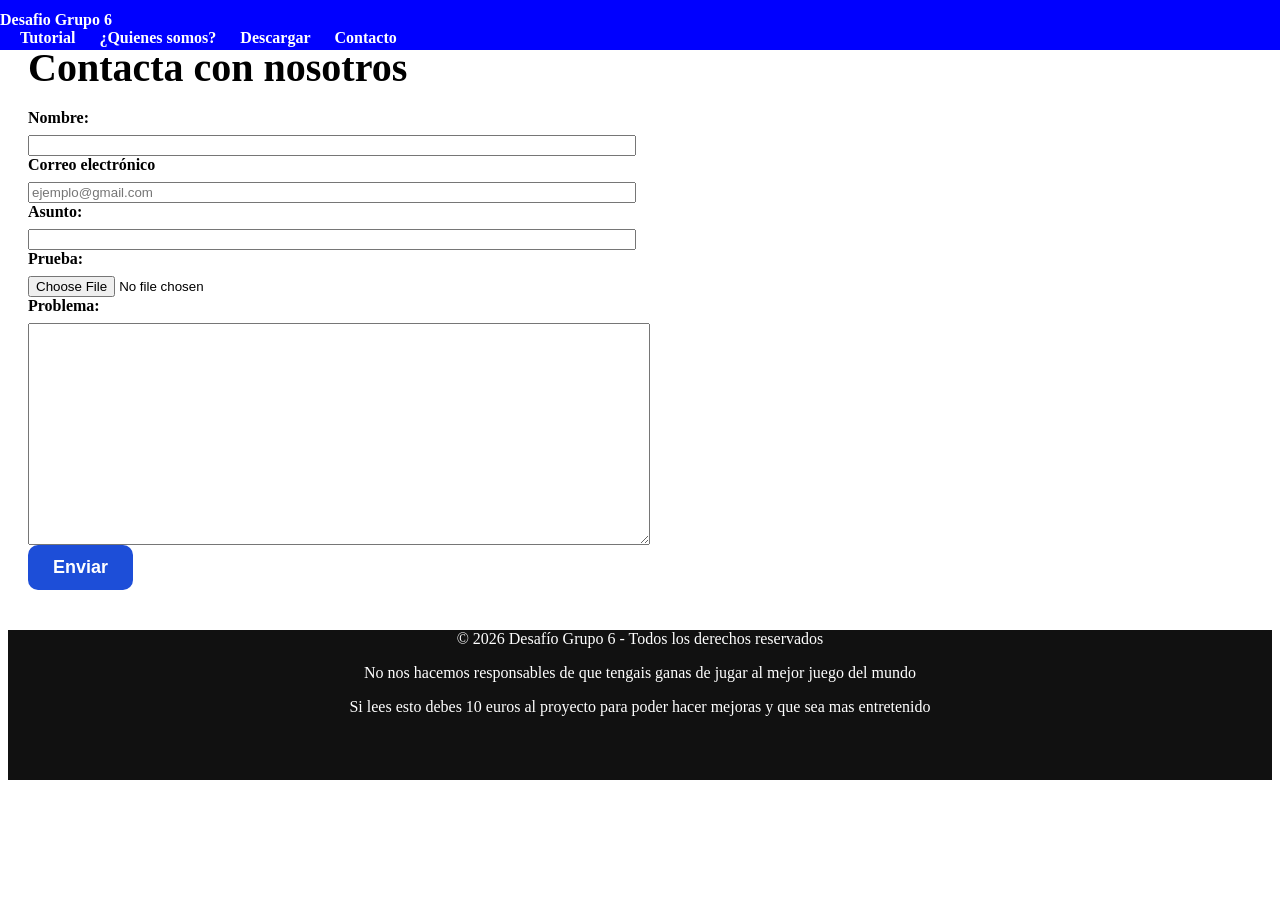
==== Lenguaje_de_Marcas/HTML/Contacta.html @ 495e6d05 "rf" ====
<!DOCTYPE html>
<HTML>
    <head>
        <title>Desafio 6</title>
        <meta lang="es"></meta>
        <meta charset="UTF-8"></meta>
        <meta name="keywords" lang="es" content="Piedra Papel Tijera, Piedra papel tijera lagarto spock, 3 en raya"></meta>
        <meta name="keywords" lang="Ro" content="Rock Paper Scissors, Rock Paper Scissors Lizard Spock, Tic-Tac-Toe"></meta>
        <meta name="viewport" 
        content="width=device-width initial-scale=1.0, shrink-to-fit=no"></meta>
        <link href="../CSS/Desafio6.css" rel="stylesheet" type="text/css">   
        <link href="../FrameWorks/css/bootstrap.min.css" rel="stylesheet">
    </head>

                    <!-- col puede ser xxl,xl,lg,md,sm,vacia'-->
                <!-- xxl significa que colapsa a los 1400px-->
                <!-- xl significa que colapsa a los 1200px-->
                <!-- lg significa que colapsa a los 992px-->
                <!-- md significa que colapsa a los 768px-->
                <!-- sd significa que colapsa a los 576px-->
                <!-- vacia significa que NO colapsa-->

    <body>
     <header>
    <div class="container-fluid">
        <div class="row ">

            <div class="col-12 col-lg-3 text-lg-start">
                <a href="../../index.html" class="animation titulo"> Desafio Grupo 6</a>
            </div>

            <div class="col-12 col-lg-9">
                <nav class="nav flex-column flex-lg-row justify-content-center justify-content-lg-end text-center">
                    <a class="enlace-menu" href="Tutorial.html">Tutorial</a>
                    <a class="enlace-menu" href="QuienesSomos.html">¿Quienes somos?</a>
                    <a class="enlace-menu" href="Descargar.html">Descargar</a>
                    <a class="enlace-menu" href="Contacta.html">Contacto</a>
                </nav>
            </div>

        </div>
    </div>
</header>
<br/><br/>
        <div>
            <div class="Margen Contacta">
                Contacta con nosotros
            </div>
<br/>

<div class="container">
    <div class="row">
        <form action="https://formspree.io/f/xdaygogq" method="POST" class="col-lg-12 Margen Formulario">
            <div class="row">

                <div class="col-lg-6 mb-3">
                    <label for="nombre">Nombre:</label>
                    <input type="text" id="nombre" name="nombre" class="form-control" required>
                </div>

                <div class="col-lg-6 mb-3">
                    <label for="correo" class="form-label">Correo electrónico</label>
                    <input type="email" class="form-control" id="correo" name="email" placeholder="ejemplo@gmail.com" required>
                </div>

                <div class="col-lg-6 mb-3">
                    <label for="asunto">Asunto:</label>
                    <input type="text" id="asunto" name="asunto" class="form-control" required>
                </div>
                 <div class="col-lg-6 mb-3">
                    <label for="archivo">Prueba:</label>
                    <input type="file" id="archivo" name="archivo" class="form-control">
                 </div>

                <div class="col-12 mb-3">
                    <label for="problema">Problema:</label>
                    <textarea id="problema" name="message" rows="8" class="form-control" required></textarea>
                </div>

                <div class="col-12 mb-3">
                    <button type="submit" class="btn-enviar">Enviar</button>
                </div>

            </div>
        </form>
    </div>
</div>
<footer class="pie">
    <p>© 2026 Desafío Grupo 6 - Todos los derechos reservados</p>
    <p>No nos hacemos responsables de que tengais ganas de jugar al mejor juego del mundo</p>
    <p>Si lees esto debes 10 euros al proyecto para poder hacer mejoras y que sea mas entretenido</p>
</footer>
</body>
---- Lenguaje_de_Marcas/CSS/Desafio6.css ----
/* Css Header Todas Las Diapositivas*/

header{
    position: fixed;
    top: 0;
    left: 0;
    width: 100%;
    z-index: 1;
    min-height: 50px;
    background-color: blue;
    
}
@media (max-width: 991.98px){
    body{
        padding-top: 140px;
    }
    .pie{
        padding-top: 20px;
    }
}

.animation{
    display: inline-block;
    animation-name: Animacion1;
    animation-duration: 10s;
    animation-iteration-count: infinite;
    animation-direction: normal;
    font-weight: bold;
}


@keyframes Animacion1{
    from{
        color: red;
        transform: translateX(0) scale(1);
    }

    50%{
        color: black;
        transform: translateX(400px) scale(1.6);
    }

    to{
        color: red;
        transform: translateX(0) scale(1);
    }
}

.titulo{
    color: white;
    text-decoration: none;
    padding-top: 11px;
}

.enlace-menu{
    color: white;
    text-decoration: none;
    margin-left: 20px;
    justify-content: center;
    z-index: 78;
    font-weight: bold;
    align-items: center;
    padding-top: 11px;
}

.enlace-menu:hover{
    color: yellow;
    font-weight: bold;

}

.enlace-menu:hover{
    color: yellow;
}



.pie{
    background-color: #111;
    color: white;
    text-align: center;
    margin-top: 40px;
    height: 150px;
}
/* Css Pagina Principal*/
.Contenedor{
    display: grid;
   grid-template-columns:repeat(12,1fr);
    grid-template-rows:repeat(19,100px);
}
.imagenprincipal{
    grid-column: 1/13;
    grid-row: 1/8;
    background-image: url(../Imagenes/ImagenPrincipal.png);
background-size: cover;     /* ← Cubre toda el área SIN REPETIR */
    background-position: center; /* ← Centrada */
    background-repeat: no-repeat;
}
.TextoImagen{
    font-size: 50px;
    grid-column: 5/9;
    grid-row: 1/4;
    padding-top: 44px;
padding-left: 70px;
font-weight: bold;
}





/* Css Quienes somos*/
.Contenedor2{
    display: grid;
   grid-template-columns:repeat(12,1fr);
    grid-template-rows:repeat(19,100px);
}
.ImagenGrupo{
    display:grid;
    grid-column: 1/5;
    grid-row: 1/8;
    background-image: url(../Imagenes/Ejemplo.png);
background-size: cover;     /* ← Cubre toda el área SIN REPETIR */
    background-position: center; /* ← Centrada */
    background-repeat: no-repeat;

}




.equipo-grid{
    width: 100%;
    min-height: 100vh;
    display: grid;
    gap: 20px;
    padding: 20px;
    box-sizing: border-box;
}

.equipo-grid input{
    display: none;
}

.botones{
    display: flex;
    flex-direction: row;
    gap: 40px;
    justify-content: center;
    align-items: center;
    padding-top: 40px;
}


.botones label{
    background-color: #1d4ed8;
    color: white;
    padding: 12px 18px;
    border-radius: 10px;
    cursor: pointer;
    font-weight: bold;
    width: 180px;
}

.contenido{
    grid-column: 1 / 13;
    grid-row: 2 / 3;
    display: none;
    width: 1450px;
    min-height: calc(100vh - 120px);
    background-color: #f2f2f2;
    border-radius: 15px;
    padding: 40px;
    box-sizing: border-box;
    text-align:justify
}

.contenido img{
    width: 280px;
    max-width: 100%;
    height: auto;
    border-radius: 12px;
    margin-bottom: 20px;
}

#raul:checked ~ .ficha-raul,
#salvador:checked ~ .ficha-salvador,
#sanchez:checked ~ .ficha-sanchez,
#grupo:checked ~ .ficha-grupo{
    display: block;
}


/*Css Para Contacta*/

textarea{
    width: 500px;
    height: 200px;
    vertical-align: top;
    padding: 10px;
    line-height: 1.4;
}
.Contacta{
    font-weight: bold;
    font-size: 40px;
}

.Margen{
    margin-left: 20px;
}
.Formulario label{
    display: block;
    margin-bottom: 8px;
    font-weight: bold;
}

.Formulario input, .Formulario textarea{
    width: 100%;
    max-width: 600px;
}

.Formulario textarea{
    min-height: 200px;
}

.btn-enviar{
    background-color: #1d4ed8;
    color: white;
    padding: 12px 25px;
    font-size: 18px;
    font-weight: bold;
    border: none;
    border-radius: 10px;
    cursor: pointer;
}




/*CSS de descargas*/

.tabla-descargas{
    width: 100%;
    border-collapse: collapse;
    margin-top: 20px;
}

.tabla-descargas th,
.tabla-descargas td{
    border: 1px solid #ccc;
    padding: 12px;
    text-align: center;
}

.tabla-descargas th{
    background-color: #1d4ed8;
    color: white;
}

.tabla-descargas a{
    text-decoration: none;
    color: #1d4ed8;
    font-weight: bold;
}
tbody tr:hover{
    background-color: #d9d9d9;
    transition: background-color 0.2s ease;
}

.Oscuro:hover{
    color: rgb(46, 46, 46);
}

#mensajeFinal{
    font-size: 24px;
    font-weight: bold;
    color: red;
    margin-top: 20px;
}



/*Css Para Tutorial*/

.tamaño{
    font-size: 18px;
}
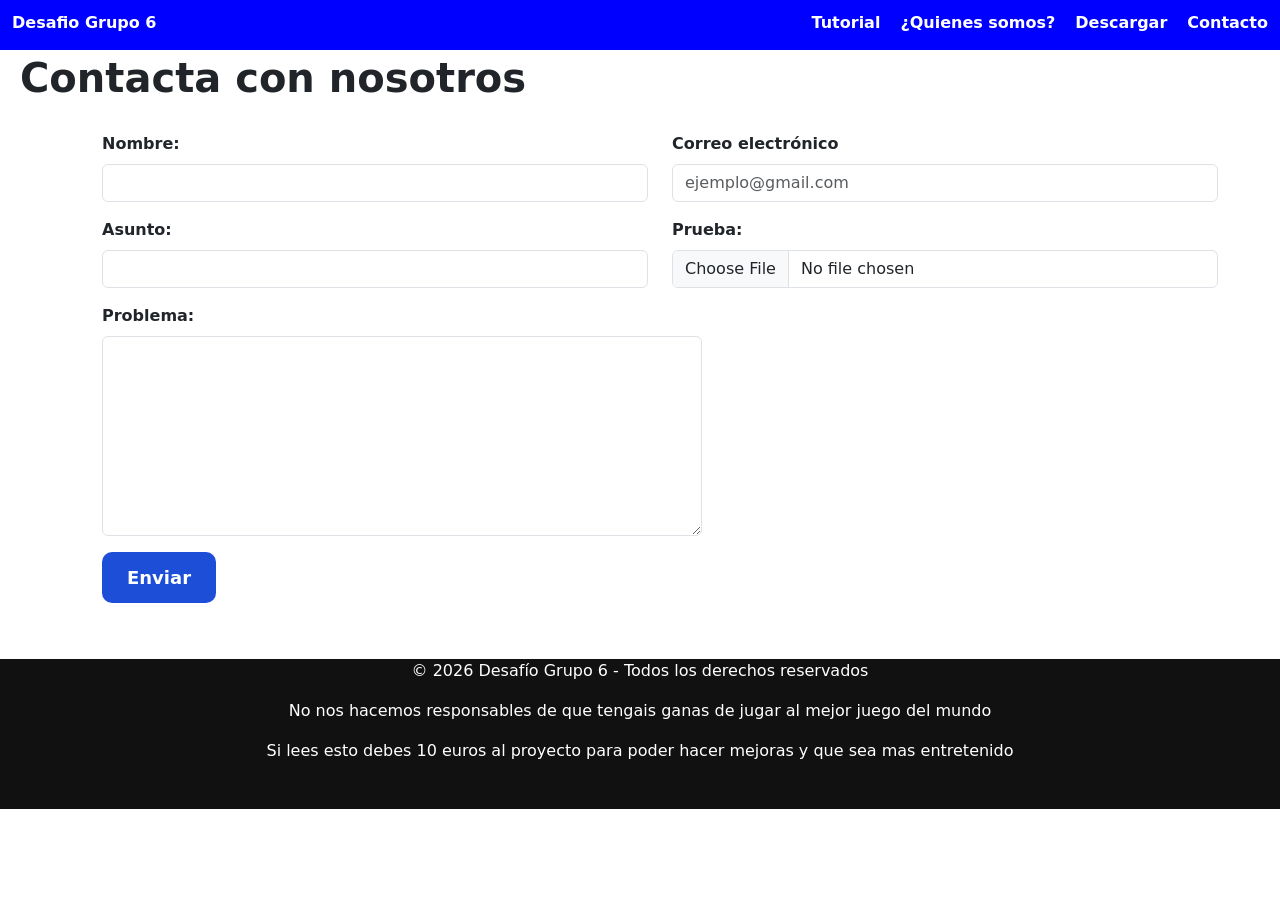
==== commit ce614f62: "T" ====
--- a/Lenguaje_de_Marcas/HTML/Contacta.html
+++ b/Lenguaje_de_Marcas/HTML/Contacta.html
@@ -9,7 +9,7 @@
         <meta name="viewport" 
         content="width=device-width initial-scale=1.0, shrink-to-fit=no"></meta>
         <link href="../CSS/Desafio6.css" rel="stylesheet" type="text/css">   
-        <link href="../FrameWorks/css/bootstrap.min.css" rel="stylesheet">
+        <link href="../Frameworks/css/bootstrap.min.css" rel="stylesheet">
     </head>
 
                     <!-- col puede ser xxl,xl,lg,md,sm,vacia'-->
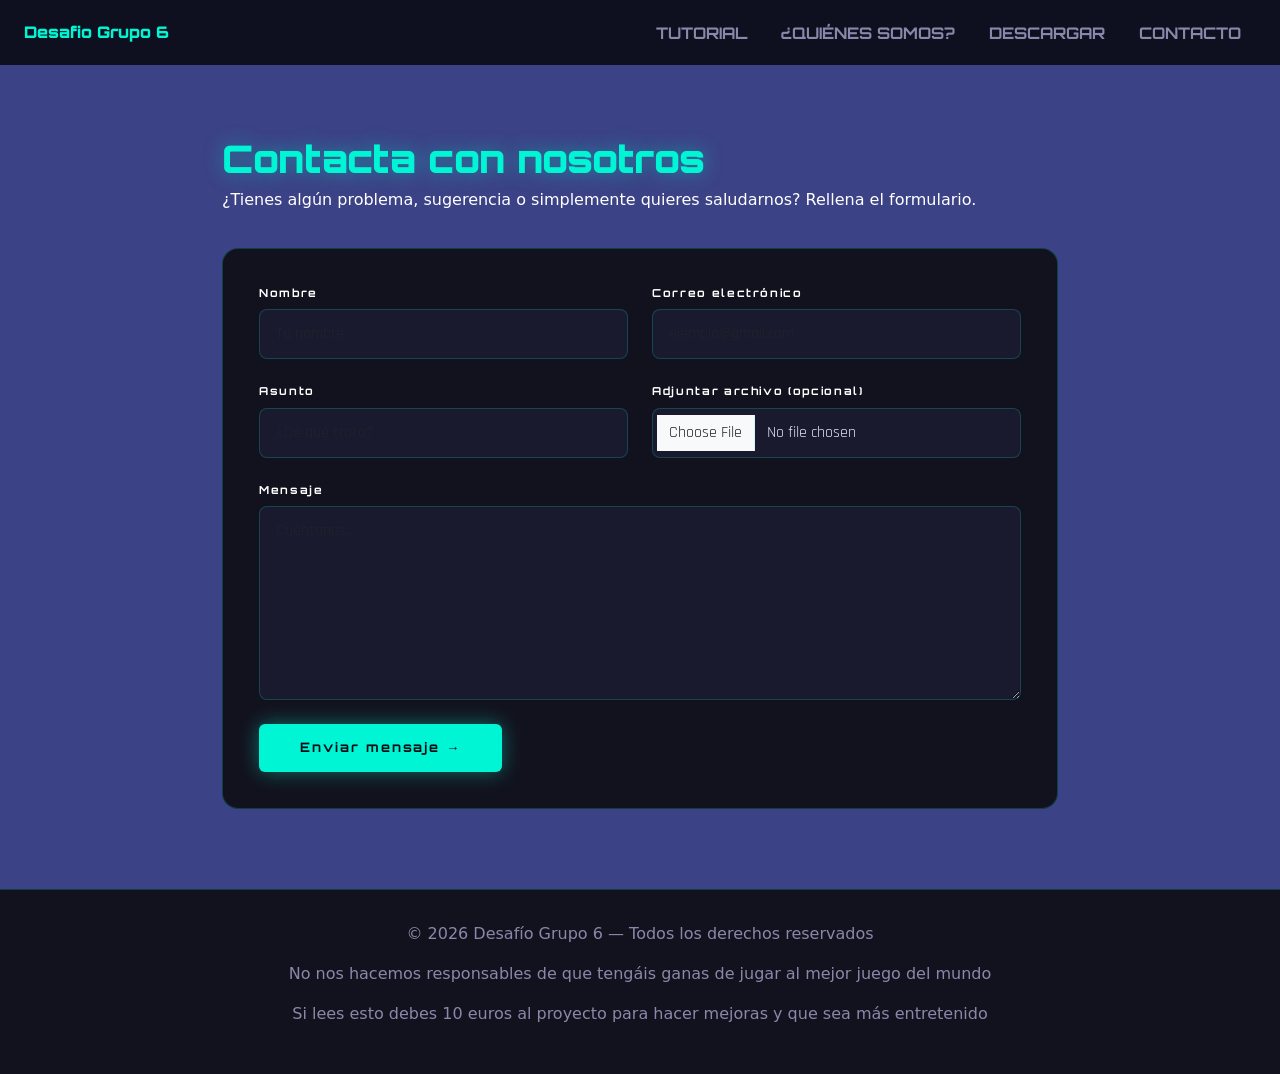
==== commit 9c06e645: "update" ====
--- a/Lenguaje_de_Marcas/HTML/Contacta.html
+++ b/Lenguaje_de_Marcas/HTML/Contacta.html
@@ -1,93 +1,77 @@
 <!DOCTYPE html>
-<HTML>
-    <head>
-        <title>Desafio 6</title>
-        <meta lang="es"></meta>
-        <meta charset="UTF-8"></meta>
-        <meta name="keywords" lang="es" content="Piedra Papel Tijera, Piedra papel tijera lagarto spock, 3 en raya"></meta>
-        <meta name="keywords" lang="Ro" content="Rock Paper Scissors, Rock Paper Scissors Lizard Spock, Tic-Tac-Toe"></meta>
-        <meta name="viewport" 
-        content="width=device-width initial-scale=1.0, shrink-to-fit=no"></meta>
-        <link href="../CSS/Desafio6.css" rel="stylesheet" type="text/css">   
-        <link href="../Frameworks/css/bootstrap.min.css" rel="stylesheet">
-    </head>
+<html lang="es">
+<head>
+  <title>Contacto — Desafio 6</title>
+  <meta charset="UTF-8">
+  <meta name="viewport" content="width=device-width, initial-scale=1.0, shrink-to-fit=no">
+  <link href="../CSS/Desafio6.css" rel="stylesheet" type="text/css">
+  <link href="../Frameworks/css/bootstrap.min.css" rel="stylesheet">
+</head>
+<body style="background-color: #3b4286;">
 
-                    <!-- col puede ser xxl,xl,lg,md,sm,vacia'-->
-                <!-- xxl significa que colapsa a los 1400px-->
-                <!-- xl significa que colapsa a los 1200px-->
-                <!-- lg significa que colapsa a los 992px-->
-                <!-- md significa que colapsa a los 768px-->
-                <!-- sd significa que colapsa a los 576px-->
-                <!-- vacia significa que NO colapsa-->
+<header>
+  <div class="container-fluid">
+    <div class="row align-items-center">
+      <div class="col-12 col-lg-3 text-center text-lg-start">
+        <a href="../../index.html" class="animation titulo">Desafio Grupo 6</a>
+      </div>
+      <div class="col-12 col-lg-9">
+        <nav class="nav flex-column flex-lg-row justify-content-center justify-content-lg-end text-center">
+          <a class="enlace-menu" href="Tutorial.html">Tutorial</a>
+          <a class="enlace-menu" href="QuienesSomos.html">¿Quiénes somos?</a>
+          <a class="enlace-menu" href="Descargar.html">Descargar</a>
+          <a class="enlace-menu" href="Contacta.html">Contacto</a>
+        </nav>
+      </div>
+    </div>
+  </div>
+</header>
 
-    <body>
-     <header>
-    <div class="container-fluid">
-        <div class="row ">
+<div class="container mt-5 pt-4" style="max-width:860px;">
+  <h1 class="contact-title">Contacta con nosotros</h1>
+  <p class="contact-sub color">¿Tienes algún problema, sugerencia o simplemente quieres saludarnos? Rellena el formulario.</p>
 
-            <div class="col-12 col-lg-3 text-lg-start">
-                <a href="../../index.html" class="animation titulo"> Desafio Grupo 6</a>
-            </div>
+  <form action="https://formspree.io/f/xdaygogq" method="POST" class="Formulario">
+    <div class="row g-4">
 
-            <div class="col-12 col-lg-9">
-                <nav class="nav flex-column flex-lg-row justify-content-center justify-content-lg-end text-center">
-                    <a class="enlace-menu" href="Tutorial.html">Tutorial</a>
-                    <a class="enlace-menu" href="QuienesSomos.html">¿Quienes somos?</a>
-                    <a class="enlace-menu" href="Descargar.html">Descargar</a>
-                    <a class="enlace-menu" href="Contacta.html">Contacto</a>
-                </nav>
-            </div>
+      <div class="col-12 col-lg-6">
+        <label for="nombre">Nombre</label>
+        <input type="text" id="nombre" name="nombre" class="form-control" placeholder="Tu nombre" required>
+      </div>
 
-        </div>
+      <div class="col-12 col-lg-6">
+        <label for="correo">Correo electrónico</label>
+        <input type="email" id="correo" name="email" class="form-control" placeholder="ejemplo@gmail.com" required>
+      </div>
+
+      <div class="col-12 col-lg-6">
+        <label for="asunto">Asunto</label>
+        <input type="text" id="asunto" name="asunto" class="form-control" placeholder="¿De qué trata?" required>
+      </div>
+
+      <div class="col-12 col-lg-6">
+        <label for="archivo">Adjuntar archivo (opcional)</label>
+        <input type="file" id="archivo" name="archivo" class="form-control">
+      </div>
+
+      <div class="col-12">
+        <label for="problema">Mensaje</label>
+        <textarea id="problema" name="message" rows="7" class="form-control" placeholder="Cuéntanos..." required></textarea>
+      </div>
+
+      <div class="col-12">
+        <button type="submit" class="btn-enviar">Enviar mensaje →</button>
+      </div>
+
     </div>
-</header>
-<br/><br/>
-        <div>
-            <div class="Margen Contacta">
-                Contacta con nosotros
-            </div>
-<br/>
+  </form>
+</div>
 
-<div class="container">
-    <div class="row">
-        <form action="https://formspree.io/f/xdaygogq" method="POST" class="col-lg-12 Margen Formulario">
-            <div class="row">
+<footer class="pie">
+  <p>© 2026 Desafío Grupo 6 — Todos los derechos reservados</p>
+  <p>No nos hacemos responsables de que tengáis ganas de jugar al mejor juego del mundo</p>
+  <p>Si lees esto debes 10 euros al proyecto para hacer mejoras y que sea más entretenido</p>
+</footer>
 
-                <div class="col-lg-6 mb-3">
-                    <label for="nombre">Nombre:</label>
-                    <input type="text" id="nombre" name="nombre" class="form-control" required>
-                </div>
-
-                <div class="col-lg-6 mb-3">
-                    <label for="correo" class="form-label">Correo electrónico</label>
-                    <input type="email" class="form-control" id="correo" name="email" placeholder="ejemplo@gmail.com" required>
-                </div>
-
-                <div class="col-lg-6 mb-3">
-                    <label for="asunto">Asunto:</label>
-                    <input type="text" id="asunto" name="asunto" class="form-control" required>
-                </div>
-                 <div class="col-lg-6 mb-3">
-                    <label for="archivo">Prueba:</label>
-                    <input type="file" id="archivo" name="archivo" class="form-control">
-                 </div>
-
-                <div class="col-12 mb-3">
-                    <label for="problema">Problema:</label>
-                    <textarea id="problema" name="message" rows="8" class="form-control" required></textarea>
-                </div>
-
-                <div class="col-12 mb-3">
-                    <button type="submit" class="btn-enviar">Enviar</button>
-                </div>
-
-            </div>
-        </form>
-    </div>
-</div>
-<footer class="pie">
-    <p>© 2026 Desafío Grupo 6 - Todos los derechos reservados</p>
-    <p>No nos hacemos responsables de que tengais ganas de jugar al mejor juego del mundo</p>
-    <p>Si lees esto debes 10 euros al proyecto para poder hacer mejoras y que sea mas entretenido</p>
-</footer>
-</body>+</body>
+</html>
--- a/Lenguaje_de_Marcas/CSS/Desafio6.css
+++ b/Lenguaje_de_Marcas/CSS/Desafio6.css
@@ -1,287 +1,747 @@
-/* Css Header Todas Las Diapositivas*/
-
-header{
-    position: fixed;
-    top: 0;
-    left: 0;
-    width: 100%;
-    z-index: 1;
-    min-height: 50px;
-    background-color: blue;
-    
-}
-@media (max-width: 991.98px){
-    body{
-        padding-top: 140px;
-    }
-    .pie{
-        padding-top: 20px;
-    }
-}
-
-.animation{
-    display: inline-block;
-    animation-name: Animacion1;
-    animation-duration: 10s;
-    animation-iteration-count: infinite;
-    animation-direction: normal;
-    font-weight: bold;
-}
-
-
-@keyframes Animacion1{
-    from{
-        color: red;
-        transform: translateX(0) scale(1);
-    }
-
-    50%{
-        color: black;
-        transform: translateX(400px) scale(1.6);
-    }
-
-    to{
-        color: red;
-        transform: translateX(0) scale(1);
-    }
-}
-
-.titulo{
-    color: white;
+@import url('https://fonts.googleapis.com/css2?family=Orbitron:wght@400;700;900&family=Rajdhani:wght@300;400;600;700&display=swap');
+
+
+/* =====================================================
+   GLOBAL — Base, body y fondo
+   ===================================================== */
+
+html {
+  scroll-behavior: smooth;
+}
+
+body {
+  
+  color: #e0e0f0;
+  font-family: 'Rajdhani', sans-serif;
+  font-size: 17px;
+  line-height: 1.6;
+  overflow-x: hidden;
+  padding-top: 64px;
+}
+
+
+
+@media (max-width: 991.98px) {
+  body {
+    padding-top: 116px;
+  }
+}
+
+
+/* =====================================================
+   GLOBAL — Header (compartido por todas las páginas)
+   ===================================================== */
+
+header {
+  position: fixed;
+  top: 0;
+  left: 0;
+  width: 100%;
+  height: 65px;
+  background: rgba(10,10,18,0.88);
+  display: flex;
+  align-items: center;
+  z-index: 1000;
+}
+
+header .container-fluid {
+  width: 100%;
+  padding: 0 24px;
+}
+
+.row {
+  align-items: center;
+}
+
+@media (max-width: 991.98px) {
+  header {
+    height: auto;
+    padding: 10px 0;
+  }
+}
+
+.titulo {
+  font-family: 'Orbitron';
+  font-weight: 900;
+  color: #00f5d4;
+  text-decoration: none;
+  display: inline-block;
+}
+
+.animation {
+  animation: glitch-loop 1s infinite;
+}
+
+@keyframes glitch-loop {
+  0%, 92%, 100% {
+    transform: none;
+    text-shadow: 0 0 20px rgba(0,245,212,0.4);
+    color: #00f5d4;
+  }
+  94% {
+    transform: translateX(-3px);
+    text-shadow: 3px 0 #f72585, -3px 0 #7209b7;
+    color: #fff;
+  }
+  96% {
+    transform: translateX(3px);
+    text-shadow: -3px 0 #f72585, 3px 0 #00f5d4;
+  }
+  98% {
+    transform: none;
+    color: #00f5d4;
+  }
+}
+
+.enlace-menu {
+  font-family: 'Orbitron';
+  font-weight: 700;
+  text-transform: uppercase;
+  color: #8888aa;
+  text-decoration: none;
+  padding: 8px 14px;
+  border-radius: 4px;
+  border: 1px solid transparent;
+  position: relative;
+  display: inline-block;
+  margin-left: 4px;
+}
+
+.enlace-menu:hover {
+  color: #00f5d4;
+  text-decoration:underline;
+  border-color: rgba(0,245,212,0.2);
+  background: rgba(0,245,212,0.05);
+  text-shadow: 0 0 20px rgba(0,245,212,0.4);
+}
+
+
+@media (max-width: 991.98px) {
+  .enlace-menu {
+    font-size: 0.6rem;
+    padding: 6px 10px;
+  }
+}
+
+
+/* =====================================================
+   GLOBAL — Footer (compartido por todas las páginas)
+   ===================================================== */
+
+.pie {
+  background: #12121e;
+  border-top: 1px solid rgba(0,245,212,0.2);
+  color: #8888aa;
+  text-align: center;
+  padding: 32px 20px;
+  margin-top: 80px;
+}
+
+
+/* =====================================================
+   GLOBAL — Utilidades comunes
+   ===================================================== */
+
+.Margen {
+  padding-left: 20px;
+  padding-right: 20px;
+}
+
+.section-title {
+  font-family: 'Orbitron';
+  font-weight: 900;
+  color: black;
+}
+
+
+
+/* =====================================================
+   PÁGINA: index.html — Hero principal
+   ===================================================== */
+
+.hero {
+  position: relative;
+  min-height: 700px;
+  display: flex;
+  align-items: center;
+  justify-content: center;
+  overflow: hidden;
+}
+
+.hero-bg {
+  position: absolute;
+  inset: 0;
+  background-image: url('../Imagenes/ImagenPrincipal.png');
+  background-size: cover;
+  background-position: center;
+  filter: brightness(0.30) saturate(1.3);
+}
+
+.hero-content {
+  position: relative;
+  text-align: center;
+  padding: 40px 20px;
+}
+
+.hero-tag {
+  display: inline-block;
+  font-size: 40px;
+  font-family: 'Orbitron';
+  color: #00f5d4;
+  border: 2px solid rgba(0,245,212,0.2);
+  padding: 6px 18px;
+  border-radius: 20px;
+  margin-bottom: 24px;
+}
+
+.hero-title {
+  font-family: 'Orbitron', monospace;
+  font-size: 100px;
+  font-weight: 900;
+  color: #fff;
+  margin-bottom: 10px;
+}
+
+.hero-title span {
+  color: #00f5d4;
+  text-shadow: 0 0 20px rgba(0,245,212,0.4);
+}
+
+.hero-subtitle {
+  font-size: 20px;
+  color: #8888aa;
+  margin-bottom: 40px;
+}
+
+.hero-cta {
+  display: inline-block;
+  font-family: 'Orbitron';
+  font-weight: 700;
+  padding: 14px 38px;
+  border-radius: 4px;
+  text-decoration: none;
+  background: #00f5d4;
+  color: #0a0a12;
+  border: 1px solid transparent;
+}
+
+.hero-cta:hover {
+  background: transparent;
+  color: #00f5d4;
+  border-color: #00f5d4;
+}
+.features {
+    background: #3b4286;
+    padding: 80px 24px;
+    border-top: 1px solid #283593;
+    border-bottom: 1px solid #283593;
+}
+
+.features-inner {
+    max-width: 1100px;
+    margin: 0 auto;
+}
+
+.section-label {
+    font-size: 12px;
+    font-weight: 700;
+    letter-spacing: 0.12em;
+    color: #00f5d4;
+    margin-bottom: 12px;
+}
+
+.section-title {
+    font-family: 'Orbitron', monospace;
+    font-size: 54px;
+    letter-spacing: 0.03em;
+    margin-bottom: 48px;
+    color: #ffffff;
+}
+
+.game-grid {
+    display: grid;
+    grid-template-columns: repeat(auto-fit, minmax(280px, 1fr));
+    gap: 20px;
+}
+
+.game-card {
+    background: linear-gradient(135deg, rgba(124,92,252,0.15), #e8e8f0);
+    border: 1px solid rgba(124,92,252,0.5);
+    border-radius: 12px;
+    padding: 32px;
+    position: relative;
+    transition: transform 0.25s ease, border-color 0.25s ease;
+}
+
+.game-card:hover {
+    transform: translateY(-4px);
+    border-color: #7c5cfc;
+}
+
+.game-card.featured {
+    background: linear-gradient(135deg, rgba(124,92,252,0.15), #e8e8f0);
+    border-color: rgba(124,92,252,0.5);
+}
+
+.game-badge {
+    position: absolute;
+    top: 16px;
+    right: 16px;
+    background: linear-gradient(135deg, #7c5cfc, #00f5d4);
+    color: #ffffff;
+    font-size: 11px;
+    font-weight: 700;
+    letter-spacing: 0.05em;
+    padding: 4px 10px;
+    border-radius: 100px;
+}
+
+.game-card h3 {
+    font-family: 'Orbitron', monospace;
+    font-size: 28px;
+    letter-spacing: 0.03em;
+    margin-bottom: 10px;
+    color: #0a0a12;
+}
+
+.game-card p {
+    color: #333344;
+}
+
+.card-link {
+    color: #7c5cfc;
     text-decoration: none;
-    padding-top: 11px;
-}
-
-.enlace-menu{
-    color: white;
+  position: relative;
+  z-index: 10;
+  cursor: pointer;
+}
+
+.card-link:hover {
+    color: #a78bfa;
     text-decoration: none;
-    margin-left: 20px;
-    justify-content: center;
-    z-index: 78;
-    font-weight: bold;
-    align-items: center;
-    padding-top: 11px;
-}
-
-.enlace-menu:hover{
-    color: yellow;
-    font-weight: bold;
-
-}
-
-.enlace-menu:hover{
-    color: yellow;
-}
-
-
-
-.pie{
-    background-color: #111;
-    color: white;
-    text-align: center;
-    margin-top: 40px;
-    height: 150px;
-}
-/* Css Pagina Principal*/
-.Contenedor{
-    display: grid;
-   grid-template-columns:repeat(12,1fr);
-    grid-template-rows:repeat(19,100px);
-}
-.imagenprincipal{
-    grid-column: 1/13;
-    grid-row: 1/8;
-    background-image: url(../Imagenes/ImagenPrincipal.png);
-background-size: cover;     /* ← Cubre toda el área SIN REPETIR */
-    background-position: center; /* ← Centrada */
-    background-repeat: no-repeat;
-}
-.TextoImagen{
-    font-size: 50px;
-    grid-column: 5/9;
-    grid-row: 1/4;
-    padding-top: 44px;
-padding-left: 70px;
-font-weight: bold;
-}
-
-
-
-
-
-/* Css Quienes somos*/
-.Contenedor2{
-    display: grid;
-   grid-template-columns:repeat(12,1fr);
-    grid-template-rows:repeat(19,100px);
-}
-.ImagenGrupo{
-    display:grid;
-    grid-column: 1/5;
-    grid-row: 1/8;
-    background-image: url(../Imagenes/Ejemplo.png);
-background-size: cover;     /* ← Cubre toda el área SIN REPETIR */
-    background-position: center; /* ← Centrada */
-    background-repeat: no-repeat;
-
-}
-
-
-
-
-.equipo-grid{
-    width: 100%;
-    min-height: 100vh;
-    display: grid;
-    gap: 20px;
-    padding: 20px;
-    box-sizing: border-box;
-}
-
-.equipo-grid input{
-    display: none;
-}
-
-.botones{
-    display: flex;
-    flex-direction: row;
-    gap: 40px;
-    justify-content: center;
-    align-items: center;
-    padding-top: 40px;
-}
-
-
-.botones label{
-    background-color: #1d4ed8;
-    color: white;
-    padding: 12px 18px;
-    border-radius: 10px;
-    cursor: pointer;
-    font-weight: bold;
-    width: 180px;
-}
-
-.contenido{
-    grid-column: 1 / 13;
-    grid-row: 2 / 3;
-    display: none;
-    width: 1450px;
-    min-height: calc(100vh - 120px);
-    background-color: #f2f2f2;
-    border-radius: 15px;
-    padding: 40px;
-    box-sizing: border-box;
-    text-align:justify
-}
-
-.contenido img{
-    width: 280px;
-    max-width: 100%;
-    height: auto;
-    border-radius: 12px;
-    margin-bottom: 20px;
-}
-
+}
+/* =====================================================
+   PÁGINA: Tutorial.html — Cards de juegos
+   ===================================================== */
+
+.games-section {
+  padding: 80px 0 60px;
+}
+
+.section-header {
+  text-align: center;
+  margin-bottom: 56px;
+}
+
+.game-card {
+  background: #12121e;
+  border: 1px solid rgba(0,245,212,0.2);
+  border-radius: 12px;
+  overflow: hidden;
+  height: 100%;
+  transition: all 0.4s cubic-bezier(0.23,1,0.32,1);
+  position: relative;
+}
+
+.game-card::before {
+  content: '';
+  position: absolute;
+  inset: 0;
+  background: linear-gradient(135deg, rgba(0,245,212,0.05), transparent);
+  opacity: 0;
+  transition: opacity 0.4s ease;
+}
+
+.game-card:hover {
+  transform: translateY(-8px);
+  border-color: #00f5d4;
+  box-shadow: 0 0 20px rgba(0,245,212,0.4), 0 24px 60px rgba(0,0,0,0.5);
+}
+
+.game-card:hover::before {
+  opacity: 1;
+}
+
+.game-card img {
+  width: 100%;
+  height: 200px;
+  object-fit: cover;
+  filter: saturate(0.8) brightness(0.88);
+  transition: filter 0.4s ease;
+}
+
+.game-card:hover img {
+  filter: saturate(1.2) brightness(1);
+}
+
+.game-card .card-body {
+  padding: 24px;
+}
+
+.game-card .card-title {
+  font-family: 'Orbitron', monospace;
+  font-weight: 700;
+  letter-spacing: 0.06em;
+  color: #00f5d4;
+  margin-bottom: 12px;
+}
+
+.game-card .card-text {
+  color: #8888aa;
+  line-height: 1.6;
+  margin-bottom: 6px;
+}
+.altura{
+  height: 250px;
+}
+.btn-download,
+.btn.btn-success {
+  position: relative;
+  z-index: 10;
+  cursor: pointer;
+  margin-top: 16px;
+  padding: 10px 24px;
+  background: transparent;
+  border: 1px solid #00f5d4;
+  color: #00f5d4;
+  font-family: 'Orbitron';
+  font-size: 10px;
+  font-weight: 700;
+  letter-spacing: 0.15em;
+  text-transform: uppercase;
+  text-decoration: none;
+  border-radius: 4px;
+  transition: all 0.25s ease;
+}
+
+.btn-download:hover,
+.btn.btn-success:hover {
+  background: #00f5d4;
+  color: #0a0a12;
+  box-shadow: 0 0 20px rgba(0,245,212,0.4);
+}
+
+.info-box {
+  margin-top: 60px;
+  padding: 32px;
+  background: #12121e;
+  border: 1px solid rgba(0,245,212,0.2);
+  border-radius: 12px;
+}
+
+.info-box p {
+  color: #8888aa;
+}
+
+.info-box strong {
+  color: #00f5d4;
+}
+
+
+/* =====================================================
+   PÁGINA: QuienesSomos.html — Fichas del equipo
+   ===================================================== */
+
+.equipo-grid {
+  width: 100%;
+  padding: 20px;
+}
+ 
+.equipo-grid input {
+  display: none;
+}
+ 
+.botones {
+  display: flex;
+  flex-wrap: wrap;
+  gap: 12px;
+  justify-content: center;
+  margin-bottom: 36px;
+}
+ 
+.botones label {
+  font-family: 'Orbitron';
+  font-size: 11px;
+  font-weight: 700;
+  letter-spacing: 0.12em;
+  padding: 11px 22px;
+  border-radius: 6px;
+  border: 1px solid rgba(0,245,212,0.2);
+  background: #12121e;
+  color: #8888aa;
+  cursor: pointer;
+  transition: all 0.25s ease;
+}
+ 
+.botones label:hover {
+  border-color: #00f5d4;
+  color: #00f5d4;
+}
+ 
+#raul:checked ~ .botones label[for="raul"],
+#salvador:checked ~ .botones label[for="salvador"],
+#sanchez:checked ~ .botones label[for="sanchez"],
+#grupo:checked ~ .botones label[for="grupo"] {
+  background: #00f5d4;
+  color: #0a0a12;
+  border-color: #00f5d4;
+  box-shadow: 0 0 20px rgba(0,245,212,0.4);
+}
+ 
+.contenido {
+  display: none;
+  background: #12121e;
+  border: 1px solid rgba(0,245,212,0.2);
+  border-radius: 12px;
+  padding: 40px;
+  animation: fade-in 0.4s ease forwards;
+}
+ 
+@keyframes fade-in {
+  from {
+    opacity: 0;
+    transform: translateY(10px);
+  }
+  to {
+    opacity: 1;
+    transform: translateY(0);
+  }
+}
+ 
+.contenido img {
+  width: 130px;
+  height: 130px;
+  object-fit: cover;
+  border-radius: 50%;
+  border: 3px solid #00f5d4;
+  box-shadow: 0 0 20px rgba(0,245,212,0.4);
+  margin-bottom: 20px;
+  display: block;
+}
+ 
+.contenido h2 {
+  font-family: 'Orbitron';
+  font-size: 18px;
+  color: #00f5d4;
+  margin-bottom: 14px;
+}
+ 
+.contenido p,
+.contenido li {
+  color: #8888aa;
+  font-size: 16px;
+}
+ 
+.contenido ul {
+  margin-top: 12px;
+  padding-left: 20px;
+}
+ 
+.contenido ul li {
+  margin-bottom: 8px;
+}
+ 
+.contenido ul li::marker {
+  color: #00f5d4;
+}
+ 
+.contenido a {
+  color: #00f5d4;
+  text-decoration: none;
+}
+ 
+.contenido a:hover {
+  text-shadow: 0 0 20px rgba(0,245,212,0.4);
+}
+ 
 #raul:checked ~ .ficha-raul,
 #salvador:checked ~ .ficha-salvador,
 #sanchez:checked ~ .ficha-sanchez,
-#grupo:checked ~ .ficha-grupo{
-    display: block;
-}
-
-
-/*Css Para Contacta*/
-
-textarea{
-    width: 500px;
-    height: 200px;
-    vertical-align: top;
-    padding: 10px;
-    line-height: 1.4;
-}
-.Contacta{
-    font-weight: bold;
-    font-size: 40px;
-}
-
-.Margen{
-    margin-left: 20px;
-}
-.Formulario label{
-    display: block;
-    margin-bottom: 8px;
-    font-weight: bold;
-}
-
-.Formulario input, .Formulario textarea{
-    width: 100%;
-    max-width: 600px;
-}
-
-.Formulario textarea{
-    min-height: 200px;
-}
-
-.btn-enviar{
-    background-color: #1d4ed8;
-    color: white;
-    padding: 12px 25px;
-    font-size: 18px;
-    font-weight: bold;
-    border: none;
-    border-radius: 10px;
-    cursor: pointer;
-}
-
-
-
-
-/*CSS de descargas*/
-
-.tabla-descargas{
-    width: 100%;
-    border-collapse: collapse;
-    margin-top: 20px;
-}
-
+#grupo:checked ~ .ficha-grupo {
+  display: block;
+}
+ 
+ 
+/* =====================================================
+   PÁGINA: Contacta.html — Formulario de contacto
+   ===================================================== */
+ 
+.contact-title {
+  font-family: 'Orbitron';
+  font-size: 38px;
+  font-weight: 900;
+  color: #00f5d4;
+  text-shadow: 0 0 20px rgba(0,245,212,0.4);
+  margin-bottom: 6px;
+}
+ 
+.contact-sub {
+  color: #8888aa;
+  font-size: 16px;
+  margin-bottom: 36px;
+}
+ 
+.color {
+  color: white;
+}
+ 
+.Formulario {
+  background: #12121e;
+  border: 1px solid rgba(0,245,212,0.2);
+  border-radius: 16px;
+  padding: 36px;
+}
+ 
+.Formulario label {
+  display: block;
+  font-family: 'Orbitron';
+  font-size: 11px;
+  letter-spacing: 0.15em;
+  color: white;
+  margin-bottom: 8px;
+  font-weight: 700;
+}
+ 
+.Formulario input,
+.Formulario textarea {
+  width: 100%;
+  background: #1a1a2e;
+  border: 1px solid rgba(0,245,212,0.2);
+  border-radius: 8px;
+  padding: 12px 16px;
+  color: #e0e0f0;
+  font-family: 'Rajdhani', sans-serif;
+  font-size: 16px;
+  transition: all 0.25s ease;
+  outline: none;
+  box-shadow: none;
+}
+ 
+.Formulario input:focus,
+.Formulario textarea:focus {
+  border-color: #00f5d4;
+  box-shadow: 0 0 20px rgba(0,245,212,0.4);  
+  color: white;
+  background: rgba(0,245,212,0.03);
+}
+ 
+.Formulario textarea {
+  min-height: 150px;
+  resize: vertical;
+}
+ 
+.btn-enviar {
+  font-family: 'Orbitron';
+  font-size: 13px;
+  font-weight: 700;
+  letter-spacing: 0.15em;
+  padding: 13px 40px;
+  background: #00f5d4;
+  color: #0a0a12;
+  border: 1px solid transparent;
+  border-radius: 6px;
+  cursor: pointer;
+  transition: all 0.3s ease;
+  box-shadow: 0 0 20px rgba(0,245,212,0.4);
+}
+ 
+.btn-enviar:hover {
+  background: transparent;
+  color: #00f5d4;
+  border-color: #00f5d4;
+  transform: translateY(-2px);
+  box-shadow: 0 0 40px rgba(0,245,212,0.5);
+}
+ 
+ 
+/* =====================================================
+   PÁGINA: Descargar.html — Tabla de versiones
+   ===================================================== */
+ 
+.tabla-descargas {
+  width: 100%;
+  border-collapse: collapse;
+  margin-top: 20px;
+  background: #12121e;
+  border-radius: 12px;
+  overflow: hidden;
+  border: 1px solid rgba(0,245,212,0.2);
+}
+ 
 .tabla-descargas th,
-.tabla-descargas td{
-    border: 1px solid #ccc;
-    padding: 12px;
-    text-align: center;
-}
-
-.tabla-descargas th{
-    background-color: #1d4ed8;
-    color: white;
-}
-
-.tabla-descargas a{
-    text-decoration: none;
-    color: #1d4ed8;
-    font-weight: bold;
-}
-tbody tr:hover{
-    background-color: #d9d9d9;
-    transition: background-color 0.2s ease;
-}
-
-.Oscuro:hover{
-    color: rgb(46, 46, 46);
-}
-
-#mensajeFinal{
-    font-size: 24px;
-    font-weight: bold;
-    color: red;
-    margin-top: 20px;
-}
-
-
-
-/*Css Para Tutorial*/
-
-.tamaño{
-    font-size: 18px;
+.tabla-descargas td {
+  padding: 15px 20px;
+  text-align: center;
+  border-bottom: 1px solid rgba(0,245,212,0.2);
+}
+ 
+.tabla-descargas th {
+  font-family: 'Orbitron';
+  font-size: 11px;
+  letter-spacing: 0.15em;
+  color: #00f5d4;
+  background: #1a1a2e;
+}
+ 
+.tabla-descargas td {
+  color: #8888aa;
+  font-size: 15px;
+}
+ 
+tbody tr {
+  transition: background 0.2s;
+}
+ 
+tbody tr:hover {
+  background: rgba(0,245,212,0.05);
+}
+ 
+.tabla-descargas a,
+.Oscuro {
+  color: #00f5d4;
+  text-decoration: none;
+  font-weight: 700;
+  font-family: 'Orbitron';
+  font-size: 11px;
+  letter-spacing: 0.1em;
+}
+ 
+.tabla-descargas a:hover,
+.Oscuro:hover {
+  color: rgba(127,242,227,0.6);
+}
+ 
+#btnTroll {
+  font-family: 'Orbitron';
+  font-size: 11px;
+  font-weight: 700;
+  letter-spacing: 0.1em;
+  padding: 11px 26px;
+  background: transparent;
+  color: #f72585;
+  border: 1px solid #f72585;
+  border-radius: 6px;
+  cursor: pointer;
+  margin-top: 24px;
+  transition: all 0.25s ease;
+}
+ 
+#btnTroll:hover {
+  background: #f72585;
+  color: #fff;
+  box-shadow: 0 0 20px rgba(247,37,133,0.4);
+}
+ 
+#mensajeFinal {
+  font-family: 'Orbitron';
+  font-size: 18px;
+  font-weight: 700;
+  color: #f72585;
+  margin-top: 20px;
+  text-shadow: 0 0 20px rgba(247,37,133,0.4);
+  animation: blink 1s step-end infinite;
+}
+ 
+@keyframes blink {
+  50% { opacity: 0; }
 }
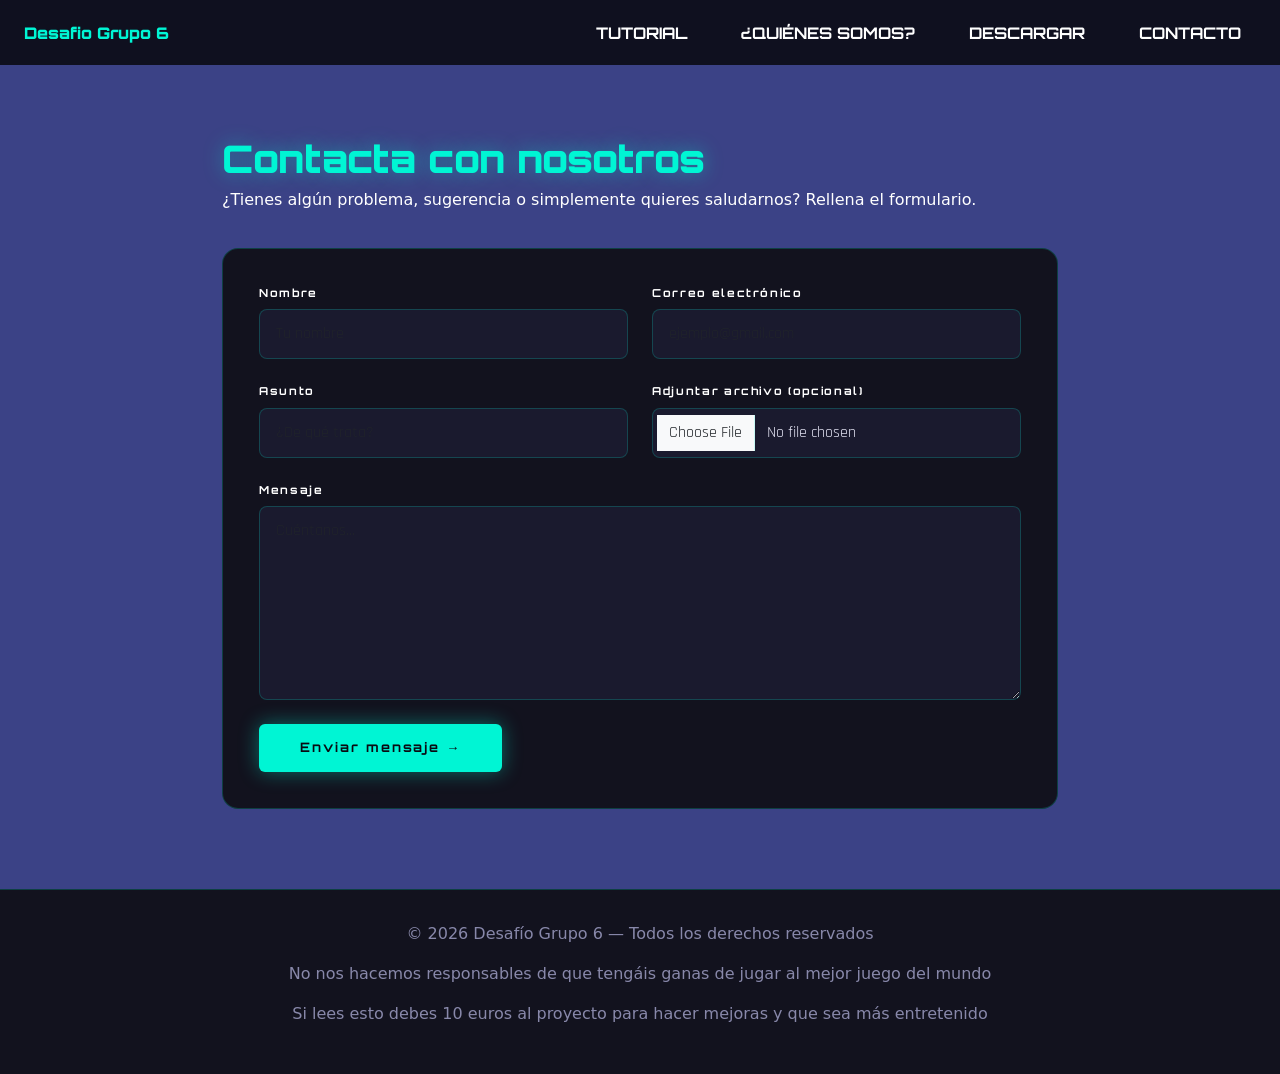
==== commit 53f89ad1: "Update" ====
--- a/Lenguaje_de_Marcas/HTML/Contacta.html
+++ b/Lenguaje_de_Marcas/HTML/Contacta.html
@@ -11,18 +11,20 @@
 
 <header>
   <div class="container-fluid">
-    <div class="row align-items-center">
-      <div class="col-12 col-lg-3 text-center text-lg-start">
-        <a href="../../index.html" class="animation titulo">Desafio Grupo 6</a>
-      </div>
-      <div class="col-12 col-lg-9">
-        <nav class="nav flex-column flex-lg-row justify-content-center justify-content-lg-end text-center">
-          <a class="enlace-menu" href="Tutorial.html">Tutorial</a>
-          <a class="enlace-menu" href="QuienesSomos.html">¿Quiénes somos?</a>
-          <a class="enlace-menu" href="Descargar.html">Descargar</a>
-          <a class="enlace-menu" href="Contacta.html">Contacto</a>
-        </nav>
-      </div>
+    <div class="menu-responsive">
+      
+      <a href="../../index.html" class="animation titulo">Desafio Grupo 6</a>
+
+      <input type="checkbox" id="menu-toggle">
+      <label for="menu-toggle" class="menu-icon">☰</label>
+
+      <nav class="menu-nav">
+        <a class="enlace-menu color" href="Tutorial.html">Tutorial</a>
+        <a class="enlace-menu color" href="QuienesSomos.html">¿Quiénes somos?</a>
+        <a class="enlace-menu color" href="Descargar.html">Descargar</a>
+        <a class="enlace-menu color" href="Contacta.html">Contacto</a>
+      </nav>
+
     </div>
   </div>
 </header>
--- a/Lenguaje_de_Marcas/CSS/Desafio6.css
+++ b/Lenguaje_de_Marcas/CSS/Desafio6.css
@@ -23,7 +23,7 @@
 
 @media (max-width: 991.98px) {
   body {
-    padding-top: 116px;
+    padding-top: 70px;
   }
 }
 
@@ -56,8 +56,8 @@
 @media (max-width: 991.98px) {
   header {
     height: auto;
-    padding: 10px 0;
-  }
+  }
+
 }
 
 .titulo {
@@ -118,11 +118,61 @@
 
 @media (max-width: 991.98px) {
   .enlace-menu {
-    font-size: 0.6rem;
+    font-size: 15px;
     padding: 6px 10px;
   }
 }
 
+.menu-responsive {
+    display: flex;
+    justify-content: space-between;
+    align-items: center;
+    flex-wrap: wrap;
+    padding: 15px 0;
+    position: relative;
+}
+
+#menu-toggle {
+    display: none;
+}
+
+.menu-icon {
+    display: none;
+    font-size: 32px;
+    color: white;
+    cursor: pointer;
+    user-select: none;
+}
+
+.menu-nav {
+    display: flex;
+    gap: 20px;
+}
+
+@media (max-width: 991.98px) {
+    .menu-icon {
+        display: block;
+    }
+    .titulo{
+        align-items: center;
+        text-align: center;
+        width: 70%;
+    }
+
+    .menu-nav {
+        display: none;
+        flex-direction: column;
+        width: 100%;
+        margin-top: 5px;
+        text-align: center;
+        padding: 10px 0;
+        opacity: 0.6;
+
+            }
+      #menu-toggle:checked + .menu-icon + .menu-nav {
+        display: flex;
+    }
+}
 
 /* =====================================================
    GLOBAL — Footer (compartido por todas las páginas)
@@ -195,12 +245,19 @@
 }
 
 .hero-title {
-  font-family: 'Orbitron', monospace;
+  font-family: 'Orbitron';
   font-size: 100px;
   font-weight: 900;
   color: #fff;
   margin-bottom: 10px;
 }
+@media (max-width: 991.98px) {
+  .hero-title {
+    font-size: 70px;
+  }
+}
+
+
 
 .hero-title span {
   color: #00f5d4;
@@ -392,7 +449,7 @@
   margin-bottom: 6px;
 }
 .altura{
-  height: 250px;
+  height: 290px;
 }
 .btn-download,
 .btn.btn-success {
@@ -559,6 +616,14 @@
 #sanchez:checked ~ .ficha-sanchez,
 #grupo:checked ~ .ficha-grupo {
   display: block;
+}
+
+@media (max-width: 991.98px) {
+  .botones {
+    display: grid;
+    grid-template-columns: 1fr 1fr;
+    gap: 12px;
+  }
 }
  
  
